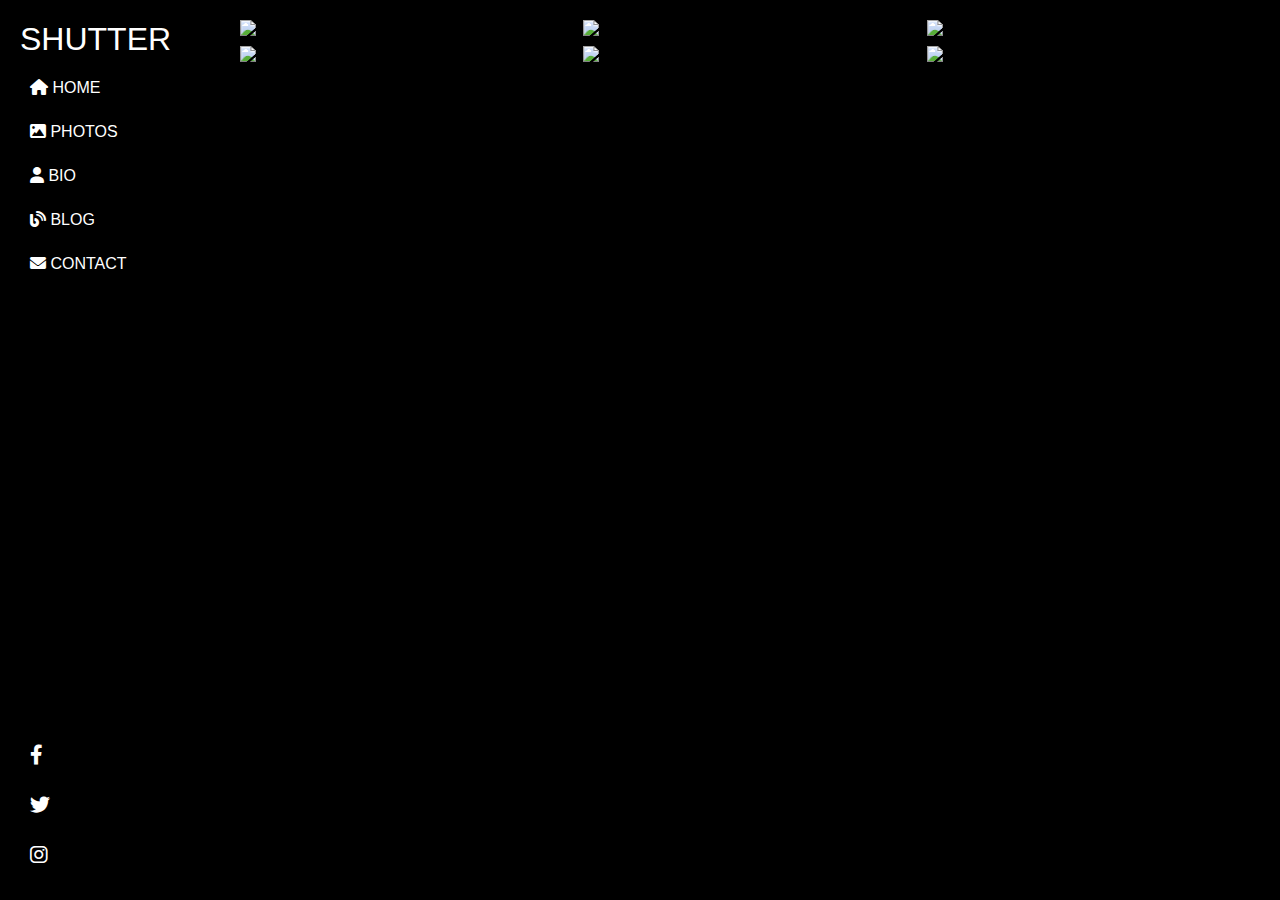
==== index.html @ d758bdaa "Rename indes.html to index.html" ====
<!DOCTYPE html>
<html lang="en">
<head>
    <meta charset="UTF-8">
    <meta name="viewport" content="width=device-width, initial-scale=1.0">
    <title>Shutter - Photo Gallery</title>
    <link rel="stylesheet" href="https://cdn.jsdelivr.net/npm/bootstrap@4.6.2/dist/css/bootstrap.min.css">
    <link rel="stylesheet" href="https://cdnjs.cloudflare.com/ajax/libs/font-awesome/6.0.0/css/all.min.css">
    <style>
        body {
            background-color: #000;
            color: white;
            font-family: Arial, sans-serif;
        }
        .sidebar {
            position: fixed;
            top: 0;
            left: 0;
            width: 200px;
            height: 100%;
            background-color: black;
            padding: 20px;
        }
        .sidebar a {
            color: white;
            display: block;
            padding: 10px;
            text-decoration: none;
        }
        .sidebar a:hover {
            color: red;
        }
        .gallery {
            margin-left: 220px;
            display: grid;
            grid-template-columns: repeat(auto-fit, minmax(250px, 1fr));
            gap: 10px;
            padding: 20px;
        }
        .gallery img {
            width: 100%;
            height: auto;
            cursor: pointer;
        }
        .social-icons {
            position: absolute;
            bottom: 20px;
            left: 20px;
        }
        .social-icons a {
            color: white;
            margin-right: 10px;
            font-size: 20px;
        }
    </style>
</head>
<body>
    <div class="sidebar">
        <h2>SHUTTER</h2>
        <a href="#" target="_blank"><i class="fas fa-home"></i> HOME</a>
        <a href="#" target="_blank"><i class="fas fa-image"></i> PHOTOS</a>
        <a href="#" target="_blank"><i class="fas fa-user"></i> BIO</a>
        <a href="#" target="_blank"><i class="fas fa-blog"></i> BLOG</a>
    <a href="contact.html" target="_blank"><i class="fas fa-envelope"></i> CONTACT</a>
        <div class="social-icons">
            <a href="facebook.html" target="_blank"><i class="fab fa-facebook-f"></i></a>
            <a href="twitter.html" target="_blank"><i class="fab fa-twitter"></i></a>
            <a href="insta.html" target="_blank"><i class="fab fa-instagram"></i></a>
        </div>
    </div>
    <div class="gallery">
        <img src="idaho_images/idaho1.jpeg" data-toggle="modal" data-target="#imageModal" onclick="showImage(this.src)">
        <img src="idaho_images/image2.jpeg" data-toggle="modal" data-target="#imageModal" onclick="showImage(this.src)">
        <img src="idaho_images/image3.jpeg" data-toggle="modal" data-target="#imageModal" onclick="showImage(this.src)">
        <img src="idaho_images/image4.jpeg" data-toggle="modal" data-target="#imageModal" onclick="showImage(this.src)">
        <img src="idaho_images/image5.jpeg" data-toggle="modal" data-target="#imageModal" onclick="showImage(this.src)">
        <img src="idaho_images/image6.jpeg" data-toggle="modal" data-target="#imageModal" onclick="showImage(this.src)">
    </div>

    <!-- Modal -->
    <div class="modal fade" id="imageModal" tabindex="-1" aria-labelledby="imageModalLabel" aria-hidden="true">
        <div class="modal-dialog modal-dialog-centered">
            <div class="modal-content bg-dark">
                <div class="modal-body text-center">
                    <img id="modalImage" src="" class="img-fluid">
                </div>
            </div>
        </div>
    </div>

    <script>
        function showImage(src) {
            document.getElementById("modalImage").src = src;
        }
    </script>
    <script src="https://code.jquery.com/jquery-3.6.0.min.js"></script>
    <script src="https://cdn.jsdelivr.net/npm/bootstrap@4.6.2/dist/js/bootstrap.bundle.min.js"></script>
</body>
</html>
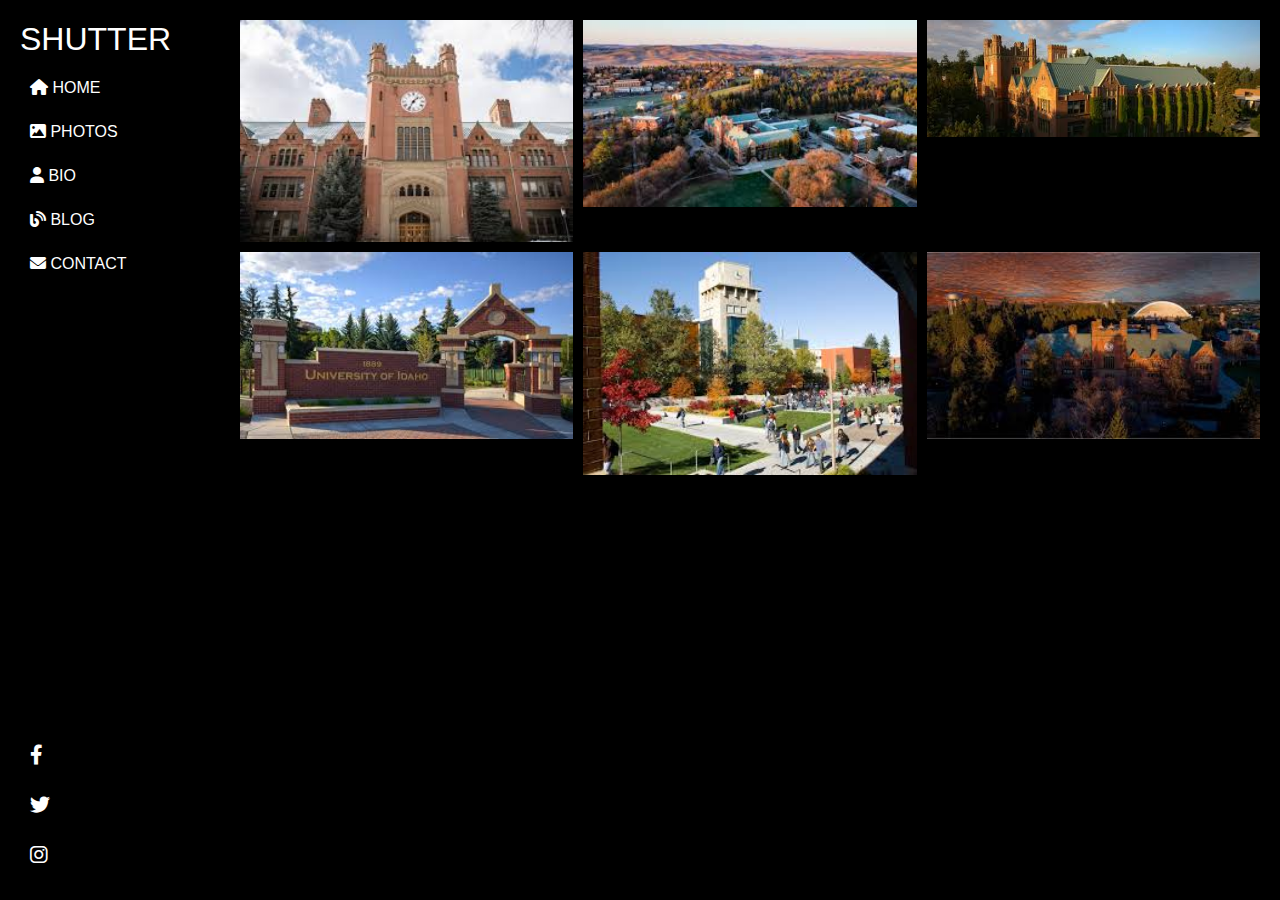
==== commit 8a5633fc: ""meghnulf/addedgoback"" ====
--- a/index.html
+++ b/index.html
@@ -57,10 +57,10 @@
 <body>
     <div class="sidebar">
         <h2>SHUTTER</h2>
-        <a href="#" target="_blank"><i class="fas fa-home"></i> HOME</a>
-        <a href="#" target="_blank"><i class="fas fa-image"></i> PHOTOS</a>
-        <a href="#" target="_blank"><i class="fas fa-user"></i> BIO</a>
-        <a href="#" target="_blank"><i class="fas fa-blog"></i> BLOG</a>
+        <a href="goback.html" target="_blank"><i class="fas fa-home"></i> HOME</a>
+        <a href="goback.html" target="_blank"><i class="fas fa-image"></i> PHOTOS</a>
+        <a href="goback.html" target="_blank"><i class="fas fa-user"></i> BIO</a>
+        <a href="goback.html" target="_blank"><i class="fas fa-blog"></i> BLOG</a>
     <a href="contact.html" target="_blank"><i class="fas fa-envelope"></i> CONTACT</a>
         <div class="social-icons">
             <a href="facebook.html" target="_blank"><i class="fab fa-facebook-f"></i></a>
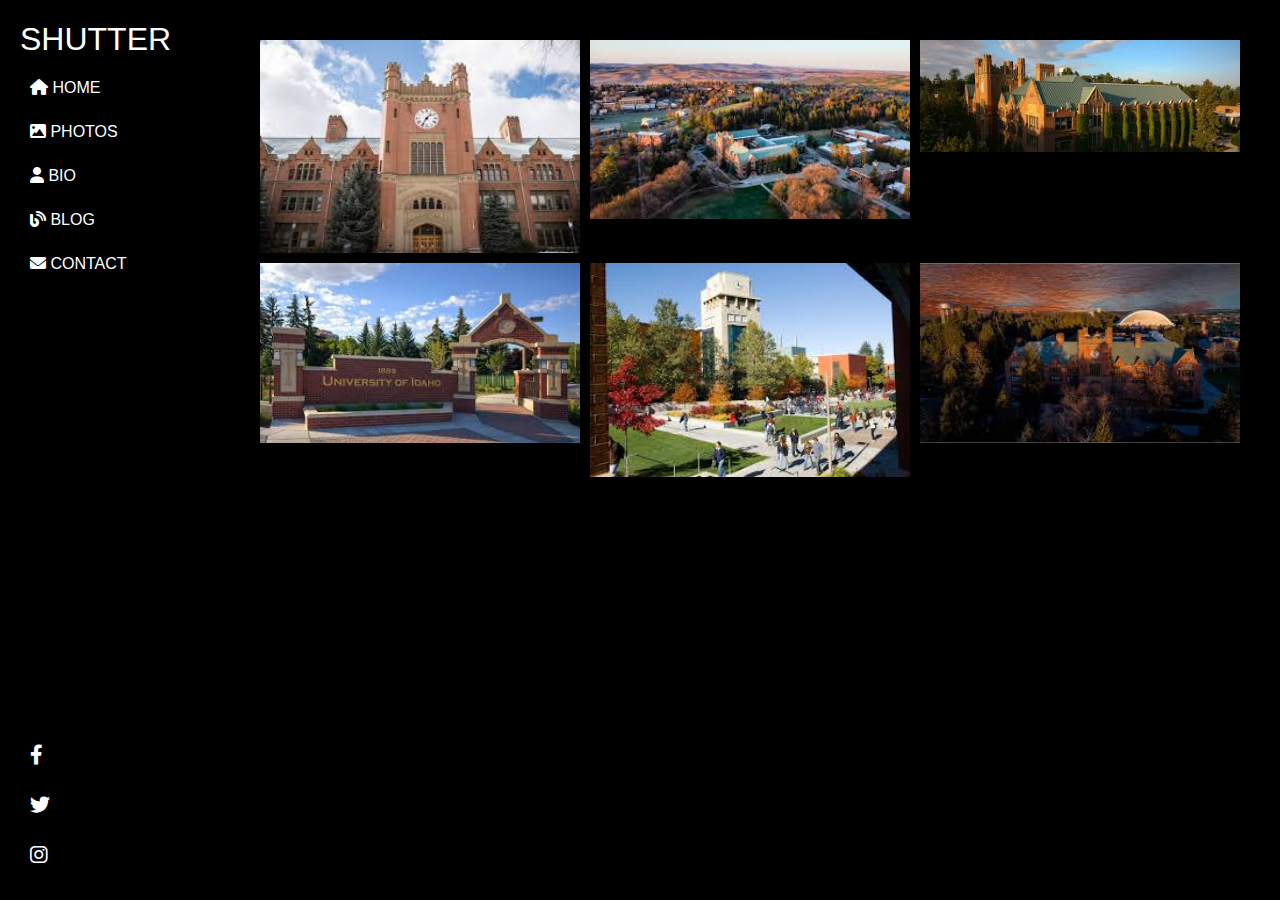
==== commit 8a7f45e7: "meghnulf/finalchanges" ====
--- a/index.html
+++ b/index.html
@@ -6,62 +6,16 @@
     <title>Shutter - Photo Gallery</title>
     <link rel="stylesheet" href="https://cdn.jsdelivr.net/npm/bootstrap@4.6.2/dist/css/bootstrap.min.css">
     <link rel="stylesheet" href="https://cdnjs.cloudflare.com/ajax/libs/font-awesome/6.0.0/css/all.min.css">
-    <style>
-        body {
-            background-color: #000;
-            color: white;
-            font-family: Arial, sans-serif;
-        }
-        .sidebar {
-            position: fixed;
-            top: 0;
-            left: 0;
-            width: 200px;
-            height: 100%;
-            background-color: black;
-            padding: 20px;
-        }
-        .sidebar a {
-            color: white;
-            display: block;
-            padding: 10px;
-            text-decoration: none;
-        }
-        .sidebar a:hover {
-            color: red;
-        }
-        .gallery {
-            margin-left: 220px;
-            display: grid;
-            grid-template-columns: repeat(auto-fit, minmax(250px, 1fr));
-            gap: 10px;
-            padding: 20px;
-        }
-        .gallery img {
-            width: 100%;
-            height: auto;
-            cursor: pointer;
-        }
-        .social-icons {
-            position: absolute;
-            bottom: 20px;
-            left: 20px;
-        }
-        .social-icons a {
-            color: white;
-            margin-right: 10px;
-            font-size: 20px;
-        }
-    </style>
+    <link rel="stylesheet" href="style.css"> 
 </head>
 <body>
     <div class="sidebar">
         <h2>SHUTTER</h2>
-        <a href="goback.html" target="_blank"><i class="fas fa-home"></i> HOME</a>
-        <a href="goback.html" target="_blank"><i class="fas fa-image"></i> PHOTOS</a>
-        <a href="goback.html" target="_blank"><i class="fas fa-user"></i> BIO</a>
-        <a href="goback.html" target="_blank"><i class="fas fa-blog"></i> BLOG</a>
-    <a href="contact.html" target="_blank"><i class="fas fa-envelope"></i> CONTACT</a>
+        <a href="goback.html"><i class="fas fa-home"></i> HOME</a>
+        <a href="goback.html"><i class="fas fa-image"></i> PHOTOS</a>
+        <a href="goback.html"><i class="fas fa-user"></i> BIO</a>
+        <a href="goback.html"><i class="fas fa-blog"></i> BLOG</a>
+        <a href="contact.html"><i class="fas fa-envelope"></i> CONTACT</a>
         <div class="social-icons">
             <a href="facebook.html" target="_blank"><i class="fab fa-facebook-f"></i></a>
             <a href="twitter.html" target="_blank"><i class="fab fa-twitter"></i></a>
--- a/style.css
+++ b/style.css
@@ -0,0 +1,54 @@
+/* Contact CSS */
+body {
+    background-color: #000;
+    color: white;
+    font-family: Arial, sans-serif;
+    padding: 20px;
+}
+
+/* Index CSS */
+body {
+    background-color: #000;
+    color: white;
+    font-family: Arial, sans-serif;
+}
+.sidebar {
+    position: fixed;
+    top: 0;
+    left: 0;
+    width: 200px;
+    height: 100%;
+    background-color: black;
+    padding: 20px;
+}
+.sidebar a {
+    color: white;
+    display: block;
+    padding: 10px;
+    text-decoration: none;
+}
+.sidebar a:hover {
+    color: red;
+}
+.gallery {
+    margin-left: 220px;
+    display: grid;
+    grid-template-columns: repeat(auto-fit, minmax(250px, 1fr));
+    gap: 10px;
+    padding: 20px;
+}
+.gallery img {
+    width: 100%;
+    height: auto;
+    cursor: pointer;
+}
+.social-icons {
+    position: absolute;
+    bottom: 20px;
+    left: 20px;
+}
+.social-icons a {
+    color: white;
+    margin-right: 10px;
+    font-size: 20px;
+}
